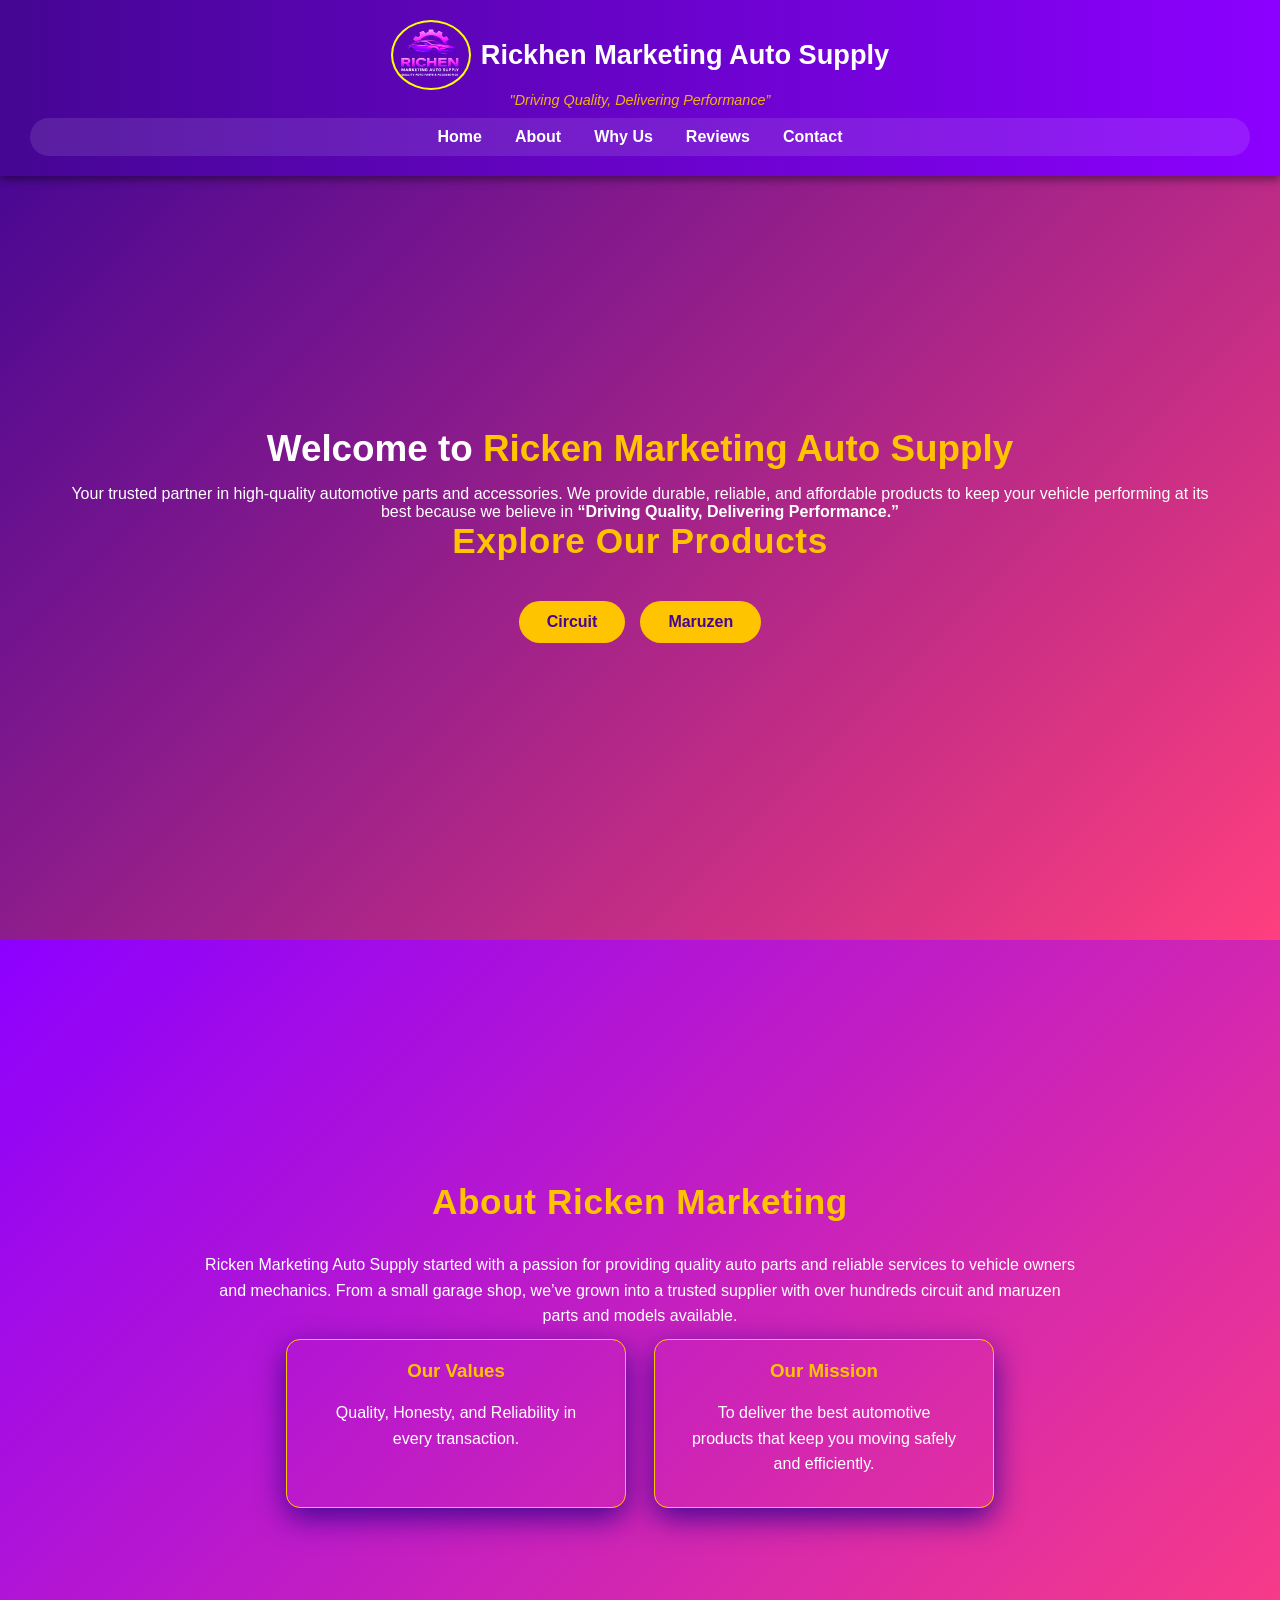
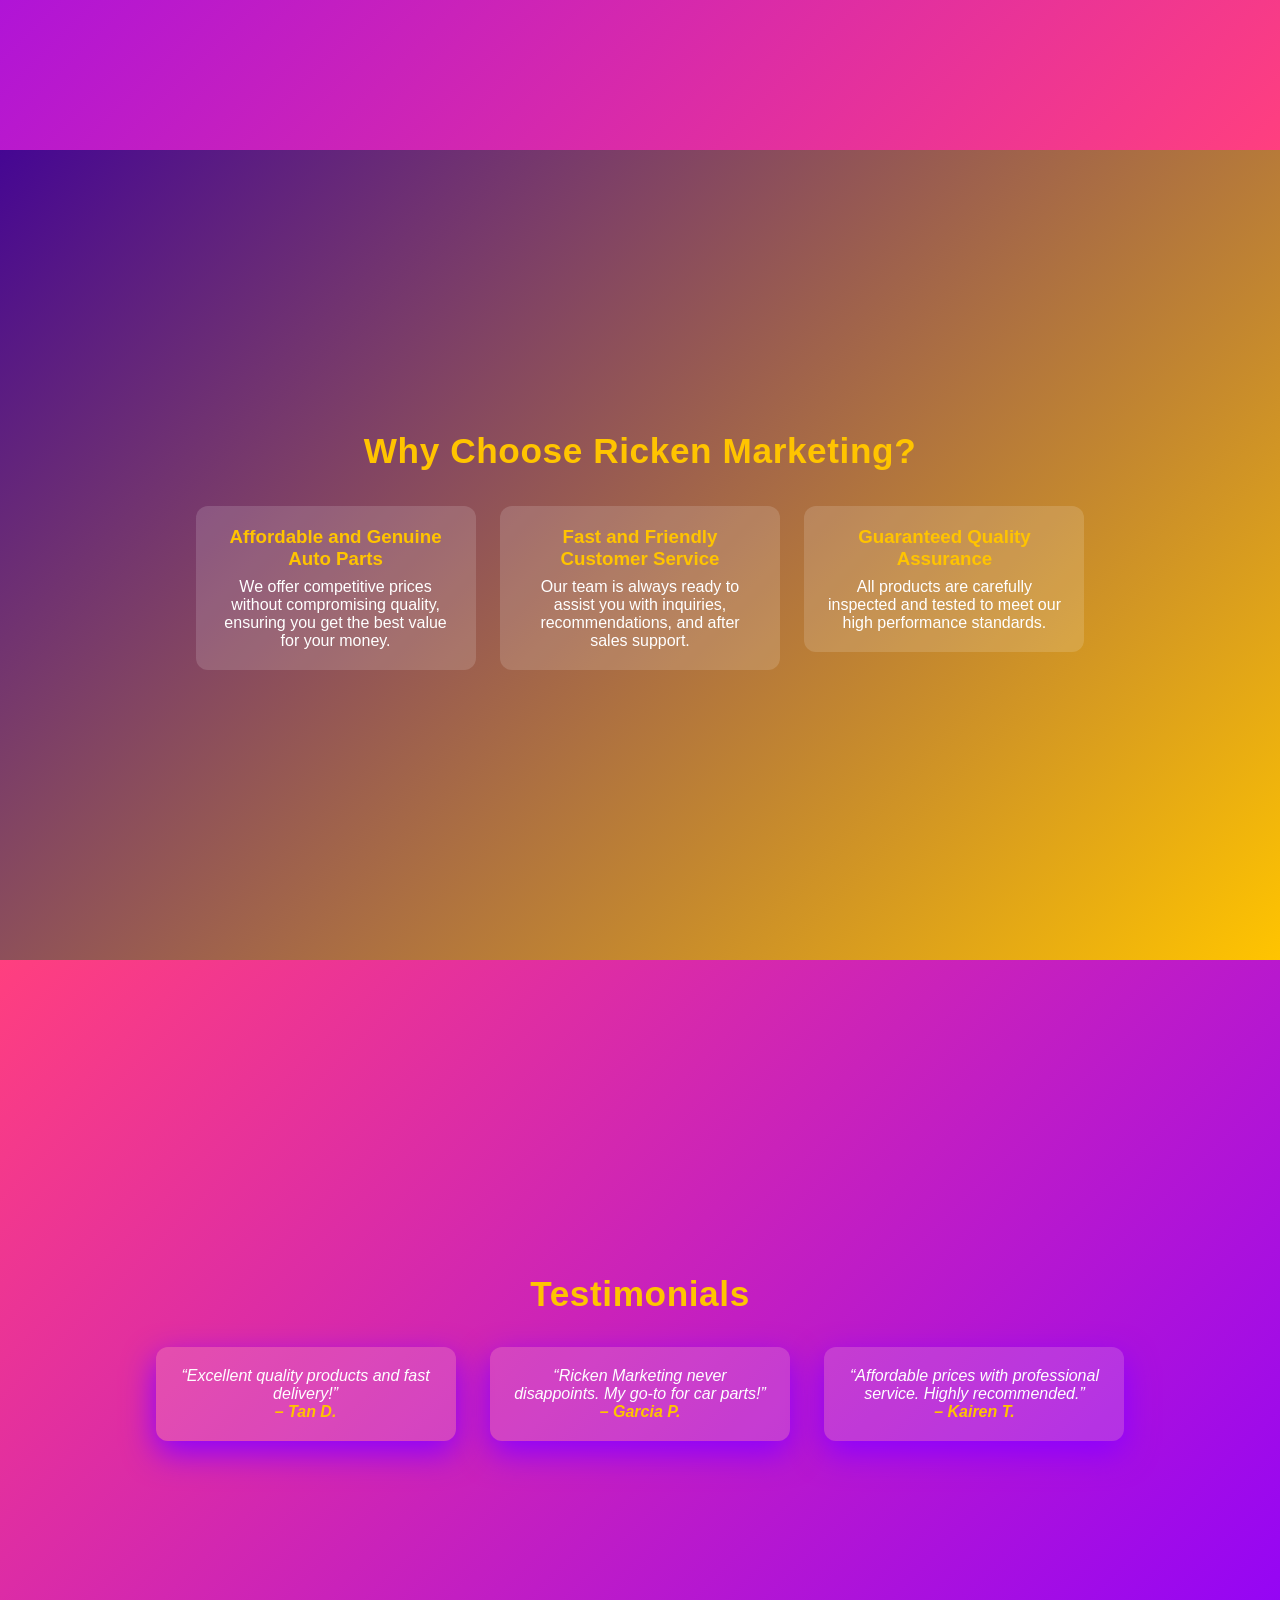
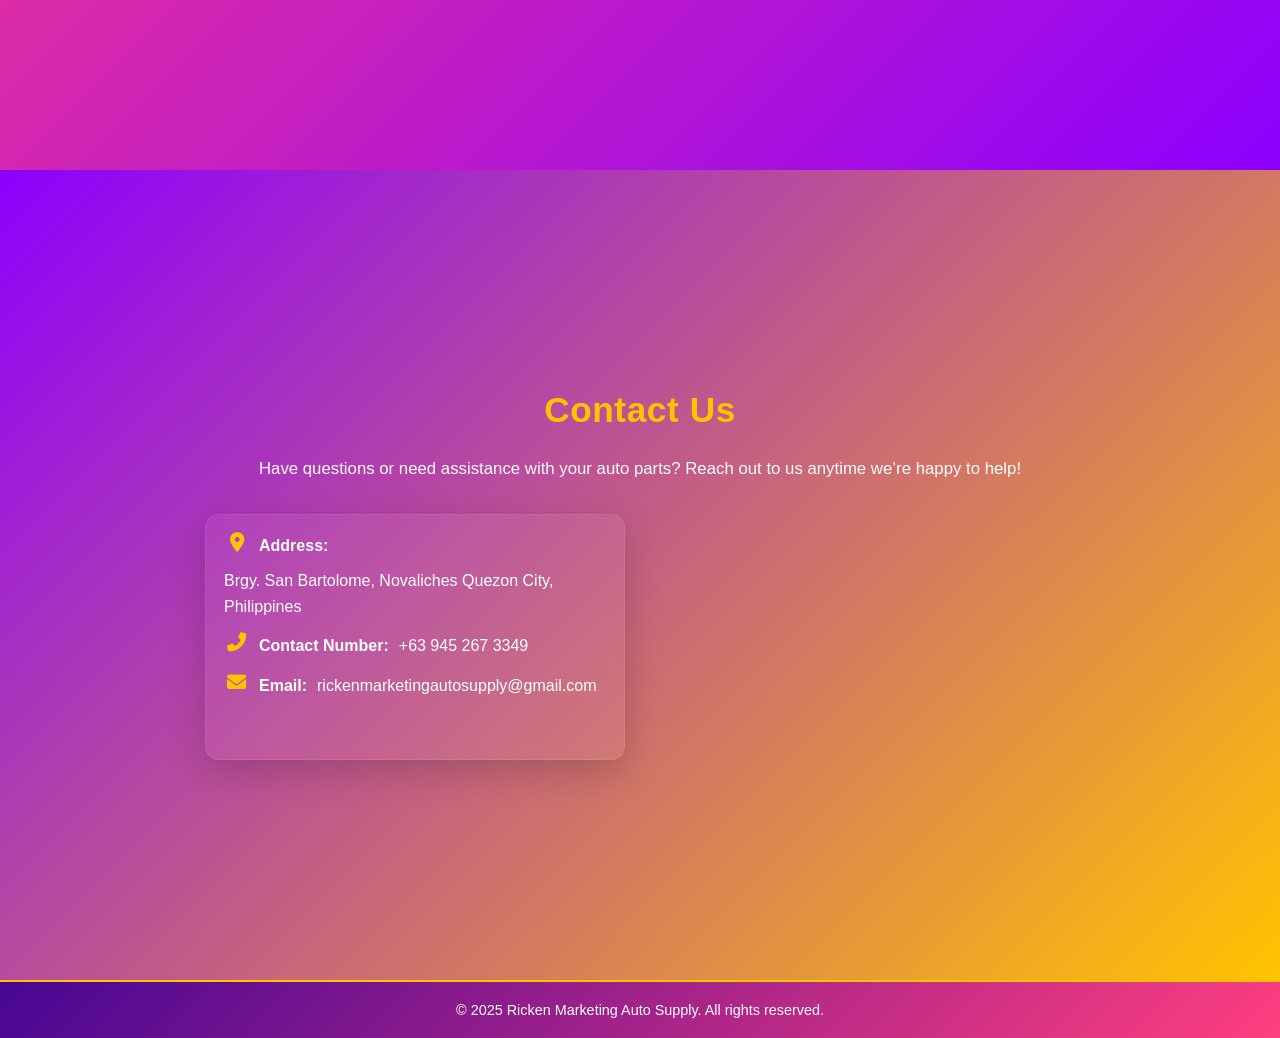
==== index.html @ 59401165 "Add files via upload" ====
<!DOCTYPE html>
<html lang="en">
<head>
    <meta charset="UTF-8">
    <meta name="viewport" content="width=device-width, initial-scale=1.0">
    <title>Rickhen Marketingt</title>
    <link rel="stylesheet" href="style.css">
    <link rel="stylesheet" href="https://cdnjs.cloudflare.com/ajax/libs/font-awesome/6.5.0/css/all.min.css">
    </head>
    <body>
    <header class="header">
        <div class="logo">
            <img src="Logo.png" alt="Rickhen Marketing"/>
            <h1>Rickhen Marketing Auto Supply</h1>
        </div>
        <p class="tagline">"Driving Quality, Delivering Performance”</p>
            
            <nav class="navbar">
                <ul id="nav-links" id="nav-links">
                    <li><a href="#home">Home</a></li>
                    <li><a href="#about">About</a></li>
                    <li><a href="#why">Why Us</a></li>
                    <li><a href="#testimonials">Reviews</a></li>
                    <li><a href="#contact">Contact</a></li>
                </ul>
            </nav>
    </header>

    <section class="home" id="home">
        <div class="home-content">
            <h1 class="popUp">Welcome to <span>Ricken Marketing Auto Supply</span></h1>

            <div class="popUp">
              Your trusted partner in high-quality automotive parts and accessories.
              We provide durable, reliable, and affordable products to keep your vehicle
              performing at its best because we believe in <strong>“Driving Quality, Delivering Performance.”</strong>
            </div>
            <h2 class="popUp"><span>Explore Our Products</span></h2>
            <div class="popUp">
            <div class="btn-group">
              <a href="circuit.html" class="btn fade-link">Circuit</a>
              <a href="maruzen.html" class="btn fade-link">Maruzen</a>
            </div>
            </div>
          </div> 
    </section>

    <section class="about" id="about">
        <h2>About Ricken Marketing</h2>
        <p>
          Ricken Marketing Auto Supply started with a passion for providing quality auto parts 
          and reliable services to vehicle owners and mechanics. From a small garage shop, 
          we’ve grown into a trusted supplier with over hundreds circuit and maruzen parts and models available.
        </p>
      
        <div class="highlights">
          <div class="highlight left-slide">
            <h3>Our Values</h3>
            <p>Quality, Honesty, and Reliability in every transaction.</p>
          </div>
          <div class="highlight right-slide">
            <h3>Our Mission</h3>
            <p>To deliver the best automotive products that keep you moving safely and efficiently.</p>
          </div>
        </div>
      </section>

      <section class="why" id="why">
        <h2>Why Choose Ricken Marketing?</h2>
        <div class="why-container">
          <div class="why-card left-slide">
            <h3>Affordable and Genuine Auto Parts</h3>
            <p>We offer competitive prices without compromising quality, ensuring you get the best value for your money.</p>
          </div>
      
          <div class="why-card right-slide">
            <h3>Fast and Friendly Customer Service</h3>
            <p>Our team is always ready to assist you with inquiries, recommendations, and after sales support.</p>
          </div>
      
          <div class="why-card bottom-slide">
            <h3>Guaranteed Quality Assurance</h3>
            <p>All products are carefully inspected and tested to meet our high performance standards.</p>
          </div>
        </div>
      </section>

      <section class="testimonials" id="testimonials">
        <h2>Testimonials</h2>
        <div class="reviews">
          <div class="review-card left-slide">
            <blockquote>“Excellent quality products and fast delivery!”</blockquote>
            <p>– Tan D.</p>
          </div>
          <div class="review-card right-slide">
            <blockquote>“Ricken Marketing never disappoints. My go-to for car parts!”</blockquote>
            <p>– Garcia P.</p>
          </div>
          <div class="review-card bottom-slide">
            <blockquote>“Affordable prices with professional service. Highly recommended.”</blockquote>
            <p>– Kairen T.</p>
          </div>
        </div>
      </section>  
      
      <section class="contact" id="contact">
        <h2>Contact Us</h2>
        <p class="contact-intro">
          Have questions or need assistance with your auto parts? 
          Reach out to us anytime we’re happy to help!
        </p>
      
        <div class="contact-container">
          <div class="contact-info">
            <p><i class="fas fa-map-marker-alt"></i> <strong>Address:</strong> Brgy. San Bartolome, Novaliches Quezon City, Philippines</p>
            <p><i class="fas fa-phone-alt"></i> <strong>Contact Number:</strong> +63 945 267 3349</p>
            <p><i class="fas fa-envelope"></i> <strong>Email:</strong> rickenmarketingautosupply@gmail.com</p>
          </div>
      
          <div class="socials">
            <h3>Follow Us</h3>
            <div class="social-links">
              <a href="#" class="fb"><i class="fab fa-facebook-f"></i> Facebook</a>
              <a href="#" class="ig"><i class="fab fa-instagram"></i> Instagram</a>
              <a href="#" class="yt"><i class="fab fa-youtube"></i> YouTube</a>
            </div>
          </div>
        </div>
      </section>
      
      
      <footer>
        <p>© 2025 Ricken Marketing Auto Supply. All rights reserved.</p>
      </footer>
<script src="jscript.js"></script>    
</body>
</html>
---- style.css ----
:root {
  --purple: #450693;
  --dark-red: #8C00FF;
  --black: #FF3F7F;
  --gray: #FFC400;
  --white: #ffffff;

  /* Gradient themes for each section */
  --grad-header: linear-gradient(90deg, var(--purple), var(--dark-red));
  --grad-home: linear-gradient(135deg, var(--purple), var(--black));
  --grad-about: linear-gradient(135deg, var(--dark-red), var(--black));
  --grad-why: linear-gradient(135deg, var(--purple), var(--gray));
  --grad-testimonials: linear-gradient(135deg, var(--black), var(--dark-red));
  --grad-contact: linear-gradient(135deg, var(--dark-red), var(--gray));
  --grad-footer: linear-gradient(135deg, var(--purple), var(--black));
}

/*BASE*/
* {
  margin: 0;
  padding: 0;
  box-sizing: border-box;
  
}
html{
  scroll-behavior: smooth;
}

body {
  font-family: 'Poppins', sans-serif;
  color: var(--white);
  background: var(--purple);
  overflow-x: hidden;
  -webkit-font-smoothing:antialiased;
  -moz-osx-font-smoothing:grayscale;
}

/* HEADER*/
.header {
  top: 0;
  left: 0;
  right: 0;
  background: var(--grad-header);
  color: var(--white);
  padding: 20px 30px;
  text-align: center;
  position: fixed;
  width: 100%;
  z-index: 100;
  box-shadow: 0 4px 8px rgba(0,0,0,0.4);
}
 
section{
  scroll-margin-top:130px
}

.logo {
  display: flex;
  align-items: center;  
  justify-content: center;
  text-align: center;
  gap: 10px;
}

.logo img {
  width: 80px;          
  height: 70px;        
  border-radius: 50%;   
  border: 2px solid var(--gray);
  filter: brightness(1.8) saturate(1.7);
}

.header h1 {
  font-size: 1.7rem;
  font-weight: 700;
}

.tagline {
  font-size: 0.9rem;
  color: var(--gray);
  margin-top: 2px;
  margin-bottom: 10px;
  font-style: italic;
  opacity: 0.9;
}

/* AVBAR */
.navbar {
  width: auto;
  margin-top: 10px;
  background: rgba(255, 255, 255, 0.1);
  border-radius: 50px;
}

.navbar ul {
  display: flex;
  justify-content: center;
  flex-wrap: wrap;
  list-style: none;
  gap: 25px;
  padding: 10px;
}

.navbar ul li a {
  color: var(--white);
  text-decoration: none;
  font-weight: 600;
  transition: color 0.3s;
  padding: 8px 4px;

  transition: all 0.3s ease;
}

.navbar a:hover,
  .navbar a.active {
    background: var(--gray);
    color: var(--purple);
    transform: translateY(-3px);
    border-radius: 999px;
  } 
  body { 
    padding-top:130px; 
  }

/* SECTION BASE */
section{
  width:100%;
  min-height:90vh;           
  display:flex;
  flex-direction:column;
  justify-content:center;
  align-items:center;
  padding:100px 60px;
  box-sizing:border-box;
  text-align:center;
}
section h2{
  font-size:2.2rem;
  margin-bottom:18px;
  letter-spacing:0.6px;
}
@media (max-width:900px){
  section{
    padding:100px 60px; min-height:90vh;
  }
  section h2{
    font-size:1.8rem;
  }
}

/*  HOME */
.home {
  background: var(--grad-home);
  position:relative;
  
}

.home h1 {
  font-size: 2.3rem;
  margin-bottom: 15px;
  
}
.home h2{ 
  color:var(--gray) ;
}
.home h1 span {
  color: var(--gray);
}

.home .btn-group {
  margin-top: 40px;
  display: flex;
  justify-content: center;
  flex-wrap: wrap;
  gap: 15px;
}

.btn {
  background: var(--gray);
  color: var(--purple);
  padding: 12px 28px;
  border-radius: 30px;
  text-decoration: none;
  font-weight: 600;
  transition: 0.3s;
}

.btn:hover {
  background: var(--white);
  color: var(--black);
  transform: scale(1.05);
}

@keyframes smoothPopUp {
  0% {
    opacity: 0;
    transform: scale(0.8);
  }
  60% {
    opacity: 1;
    transform: scale(1.05);
  }
  100% {
    opacity: 1;
    transform: scale(1);
  }
}

.popUp {
  opacity: 0;
  transform: scale(0.8);
  transition: opacity 1s ease-out, transform 1s ease-out;
}

.popUp.visible {
  animation: smoothPopUp 2s ease-out forwards;
}


/* ABOUT */
.about {
  background: var(--grad-about);
}

.about h2 {
  color: var(--gray);
  margin-bottom: 20px;
}
.about p {
  max-width: 900px;
  margin: 0 auto;
  line-height: 1.6;
  padding: 10px;
}
.highlights{
  display: flex;
  gap: 28px;
  justify-content: center;
  flex-wrap: wrap;
  align-items: stretch;
}
.highlight{
  width:340px;
  padding:20px;
  border:1px solid  var(--gray);
  box-shadow:0 10px 30px var(--purple);
  border-radius:14px;
}
.highlight h3{
  color:var(--gray); 
  margin-bottom:8px; 
 }

 /*Slide-in Animation for About Section*/
@keyframes slideInUp {
  0% {
    opacity: 0;
    transform: translateY(60px);
  }
  80% {
    opacity: 1;
    transform: translateY(-5px);
  }
  100% {
    opacity: 1;
    transform: translateY(0);
  }
}

@keyframes slideInLeft {
  0% {
    opacity: 0;
    transform: translateX(-60px);
  }
  80% {
    opacity: 1;
    transform: translateX(5px);
  }
  100% {
    opacity: 1;
    transform: translateX(0);
  }
}

@keyframes slideInRight {
  0% {
    opacity: 0;
    transform: translateX(60px);
  }
  80% {
    opacity: 1;
    transform: translateX(-5px);
  }
  100% {
    opacity: 1;
    transform: translateX(0);
  }
}

.about, .highlight {
  opacity: 0;
  transition: opacity 0.8s ease-out, transform 0.8s ease-out;
}
.about.visible {
  animation: slideInUp 1s ease-out forwards;
}
.highlight.left-slide.visible {
  animation: slideInLeft 1.5s ease-out forwards;
}
.highlight.right-slide.visible {
  animation: slideInRight 1.5s ease-out forwards;
}

/* Responsive layout */
@media (max-width: 1024px) {
  .highlight {
    width: 45%;
  }
}

@media (max-width: 768px) {
  .highlight {
    width: 80%;
  }
}

@media (max-width: 480px) {
  .highlight {
    width: 90%;
  }
}

/* WHY CHOOSE US */
.why {
  background: var(--grad-why);
}

.why h2 {
  color: var(--gray);
  margin-bottom: 25px;
}
.why-card h3{ 
  color:var(--gray); 
  margin-bottom:8px ;
}
.why-card {
  
  background: rgba(255,255,255,0.15);
  border-radius: 12px;
  width: 280px;
  padding: 20px;
  margin: 10px;
  display: inline-block;
  vertical-align: top;
  transition: 0.3s;  
}

.why-card:hover {
  background: rgba(255,255,255,0.3);
  transform: translateY(-5px);
}
/* WHY CHOOSE US Animation */
.why-card {
  background: rgba(255,255,255,0.15);
  border-radius: 12px;
  width: 280px;
  padding: 20px;
  margin: 10px;
  display: inline-block;
  vertical-align: top;
  transition: opacity 0.8s ease-out, transform 0.8s ease-out;
  opacity: 0;
  transform: translateY(40px);
}

.why-card.visible {
  opacity: 1;
  transform: translateY(0);
}

/* Responsive layout */
@media (max-width: 1024px) {
  .why-card {
    width: 45%;
    margin: 10px auto;
  }
}

@media (max-width: 768px) {
  .why-card {
    width: 80%;
    margin: 12px auto;
  }
}

@media (max-width: 480px) {
  .why-card {
    width: 90%;
    padding: 15px;
  }
}

.why-card.visible {
  opacity: 1;
  transform: translateY(0);
}

/* Responsive layout */
@media (max-width: 1024px) {
  .why-card {
    width: 45%;
    margin: 10px auto;
  }
}

@media (max-width: 768px) {
  .why-card {
    width: 80%;
    margin: 12px auto;
  }
}

@media (max-width: 480px) {
  .why-card {
    width: 90%;
    padding: 15px;
  }
}


/* TESTIMONIALS */
.testimonials {
  background: var(--grad-testimonials);
}

.testimonials h2 {
  color: var(--gray);
}

.review-card {
  box-shadow:0 12px 32px var(--dark-red);
  background: rgba(255,255,255,0.15);
  border-radius: 12px;
  width: 300px;
  padding: 20px;
  margin: 15px;
  display: inline-block;
  vertical-align: top;
  font-style: italic;
}
.review-card p{ 
  color:var(--gray); 
  font-weight:700 ;
}
/* TESTIMONIALS Animation & Responsiveness*/
.review-card {
  box-shadow: 0 12px 32px var(--dark-red);
  background: rgba(255,255,255,0.15);
  border-radius: 12px;
  width: 300px;
  padding: 20px;
  margin: 15px;
  display: inline-block;
  vertical-align: top;
  font-style: italic;
  opacity: 0;
  transform: translateY(40px);
  transition: opacity 0.8s ease-out, transform 0.8s ease-out;
}

.review-card.visible {
  opacity: 1;
  transform: translateY(0);
}

.review-card p { 
  color: var(--gray); 
  font-weight: 700;
}

/* Responsive layout adjustments */
@media (max-width: 1024px) {
  .review-card {
    width: 45%;
    margin: 12px auto;
  }
}

@media (max-width: 768px) {
  .review-card {
    width: 80%;
    margin: 12px auto;
  }
}

@media (max-width: 480px) {
  .review-card {
    width: 90%;
    padding: 15px;
  }
}


/* ===== CONTACT ===== */
.contact {
  background: var(--grad-contact);
  position: relative;
  overflow: hidden;
  padding: 80px 20px;
}

.contact::before { 
  content: ""; 
  position: absolute; 
  right: -140px; top: -120px; 
  width: 360px; height: 360px; 
  background: var(--yellow); 
  opacity: 0.08; 
  filter: blur(120px); 
  border-radius: 50%; 
}

.contact::after { 
  content: ""; 
  position: absolute; 
  left: -140px; bottom: -120px; 
  width: 360px; height: 360px; 
  background: var(--skyblue); 
  opacity: 0.08; 
  filter: blur(120px); 
  border-radius: 50%; 
}

.contact h2 { 
  color: var(--gray); 
  text-align: center;
  margin-bottom: 25px; 
}

.contact-intro { 
  max-width: 820px; 
  margin: 0 auto 30px; 
  text-align: center;
  font-size: 1.05rem; 
  line-height: 1.7; 
  opacity: 0.98;
}

/*CONTACT CONTAINER */
.contact-container { 
  display: flex; 
  gap: 30px; 
  justify-content: center; 
  flex-wrap: wrap; 
  align-items: stretch; 
  max-width: 1100px; 
  margin: 0 auto;
  position: relative;
  z-index: 2;
}

/* CARDS */
.contact-info, .socials {
  width: 420px;
  padding: 18px;
  border-radius: 14px;
  background: rgba(255,255,255,0.06);
  border: 1px solid rgba(255,255,255,0.08);
  backdrop-filter: blur(6px);
  box-shadow: 0 12px 36px rgba(0,0,0,0.18);
  transition: all 0.8s ease-out;
  opacity: 0;
}

.contact-info {
  transform: translateX(-80px);
}
.socials {
  transform: translateX(80px);
}
.contact-info.show, .socials.show {
  opacity: 1;
  transform: translateX(0);
}
.contact-info:hover, .socials:hover { 
  transform: translateY(-6px); 
  box-shadow: 0 18px 44px rgba(0,0,0,0.22); 
}

/* CONTACT INFO CONTENT */
.contact-info p {
  display: flex;                  
  align-items: flex-start;        
  gap: 10px;                      
  margin-bottom: 14px;
  font-size: 1rem;
  line-height: 1.6;
  color: var(--white);
  text-align: left;                
  flex-wrap: wrap;
  word-break: break-word;
}

.contact-info i {
  color: var(--gray);
  font-size: 1.2rem;
  flex-shrink: 0;                  
  width: 25px;                     
  text-align: center;
}
/* Responsive font-size adjustments */
@media (max-width: 768px) {
  .contact-info p {
    font-size: 0.95rem;
    line-height: 1.5;
  }
}

@media (max-width: 480px) {
  .contact-info p {
    font-size: 0.9rem;
    line-height: 1.4;
  }
}

/* SOCIAL LINKS */
.socials h3 { 
  color: var(--gray); 
  margin-bottom: 18px; 
  text-transform: uppercase; 
  letter-spacing: 0.8px; 
  text-align: center;
}

.social-links { 
  display: flex; 
  flex-direction: column; 
  gap: 14px; 
}

.social-links a {
  display: flex; 
  align-items: center;
  gap: 12px;
  padding: 12px 18px;
  border-radius: 10px;
  text-decoration: none;
  font-weight: 700;
  color: var(--white);
  background: rgba(255,255,255,0.05);
  transition: transform 0.3s ease, box-shadow 0.3s ease;
  border: 1px solid rgba(255,255,255,0.08);
}

.social-links a:hover {
  transform: translateY(-4px);
  box-shadow: 0 8px 20px rgba(0,0,0,0.3);
}

.social-links a i {
  font-size: 1.3rem;
  color: var(--gray);
}

/* RESPONSIVE */
@media (max-width: 1024px) {
  .contact-info, .socials {
    width: 46%;
  }
}
@media (max-width: 768px) {
  .contact-info, .socials {
    width: 90%;
  }
}
@media (max-width: 480px) {
  .contact-info, .socials {
    width: 100%;
    padding: 24px;
  }
}


/*  FOOTER*/
footer {
  background: var(--grad-footer);
  color: var(--white);
  text-align: center;
  padding: 20px;
  font-size: 0.9rem;
  border-top: 2px solid var(--gray);
}

/* RESPONSIV */
@media (max-width: 768px) {
  .navbar ul {
    gap: 10px;
  }
  .home h1 {
    font-size: 1.9rem;
  }
  section {
    padding: 120px 15px 70px;
  }
}

@media (max-width: 480px) {
  .header h1 {
    font-size: 1rem;
  }
  .navbar ul li a {
    font-size: 0.9rem;
  }
  .btn {
    padding: 10px 20px;
    font-size: 0.9rem;
  }
}


/* POP-UP  */
.popUp {
  opacity: 0;
  transform: scale(0.8);
}
.popUp.visible {
  animation: smoothPopUp 1.9s ease-out forwards;
}

@keyframes smoothPopUp {
  0% {
    opacity: 0;
    transform: scale(0.8);
  }
  60% {
    opacity: 1;
    transform: scale(1.05);
  }
  100% {
    opacity: 1;
    transform: scale(1);
  }
}

/* ABOUT HIGHLIGHT SLIDE-IN */
.about, .highlight {
  opacity: 0;
}
.about.visible {
  animation: slideInUp 1.2s ease-out forwards;
}
.highlight.left-slide.visible {
  animation: slideInLeft 1.2s ease-out forwards;
}
.highlight.right-slide.visible {
  animation: slideInRight 1.2s ease-out forwards;
}

@keyframes slideInUp {
  0% { opacity: 0; transform: translateY(50px); }
  80% { opacity: 1; transform: translateY(-5px); }
  100% { opacity: 1; transform: translateY(0); }
}
@keyframes slideInLeft {
  0% { opacity: 0; transform: translateX(-90px); }
  80% { opacity: 1; transform: translateX(5px); }
  100% { opacity: 1; transform: translateX(0); }
}
@keyframes slideInRight {
  0% { opacity: 0; transform: translateX(90px); }
  80% { opacity: 1; transform: translateX(-5px); }
  100% { opacity: 1; transform: translateX(0); }
}

/* WHY CARDS STAGGER */
.why-card {
  opacity: 0;
  transform: translateY(90px);
}
.why-card.visible {
  animation: whyCardPop 1.5s ease-out forwards;
}
@keyframes whyCardPop {
  0% { opacity: 0; transform: translateY(90px); }
  60% { opacity: 1; transform: translateY(-5px); }
  100% { opacity: 1; transform: translateY(0); }
}

/* REVIEW CARDS STAGGER */
.review-card {
  opacity: 0;
  transform: translateY(90px);
}
.review-card.visible {
  animation: reviewCardPop 1.5s ease-out forwards;
}
@keyframes reviewCardPop {
  0% { opacity: 0; transform: translateY(90px); }
  60% { opacity: 1; transform: translateY(-5px); }
  100% { opacity: 1; transform: translateY(0); }
}

/*CONTACT INFO / SOCIALS SLIDE */
.contact-info, .socials {
  opacity: 0;
  transform: translateY(90px); 
}

.contact-info.show, .socials.show {
  animation: contactSlideUp 1.5s ease-out forwards;
}

@keyframes contactSlideUp {
  0% {
    opacity: 0;
    transform: translateY(90px);
  }
  60% {
    opacity: 1;
    transform: translateY(-10px);
  }
  100% {
    opacity: 1;
    transform: translateY(0); 
  }
}
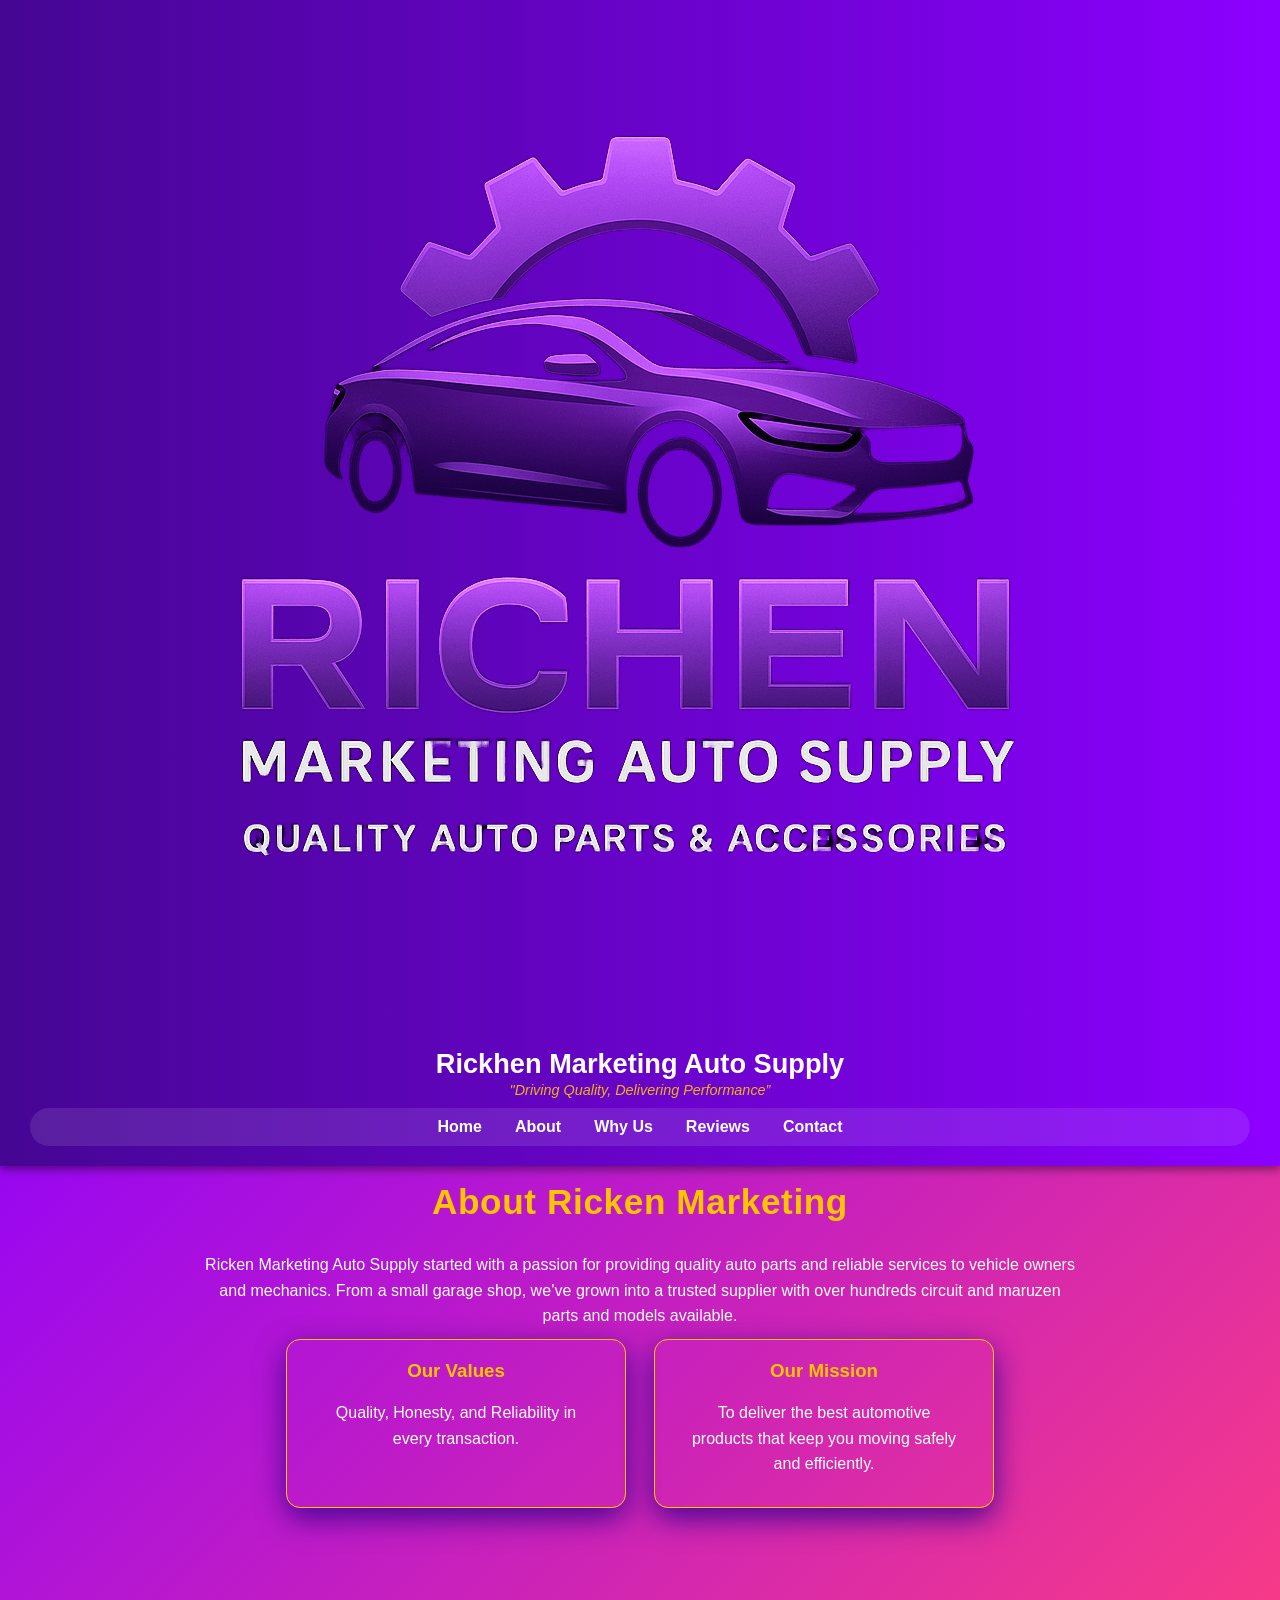
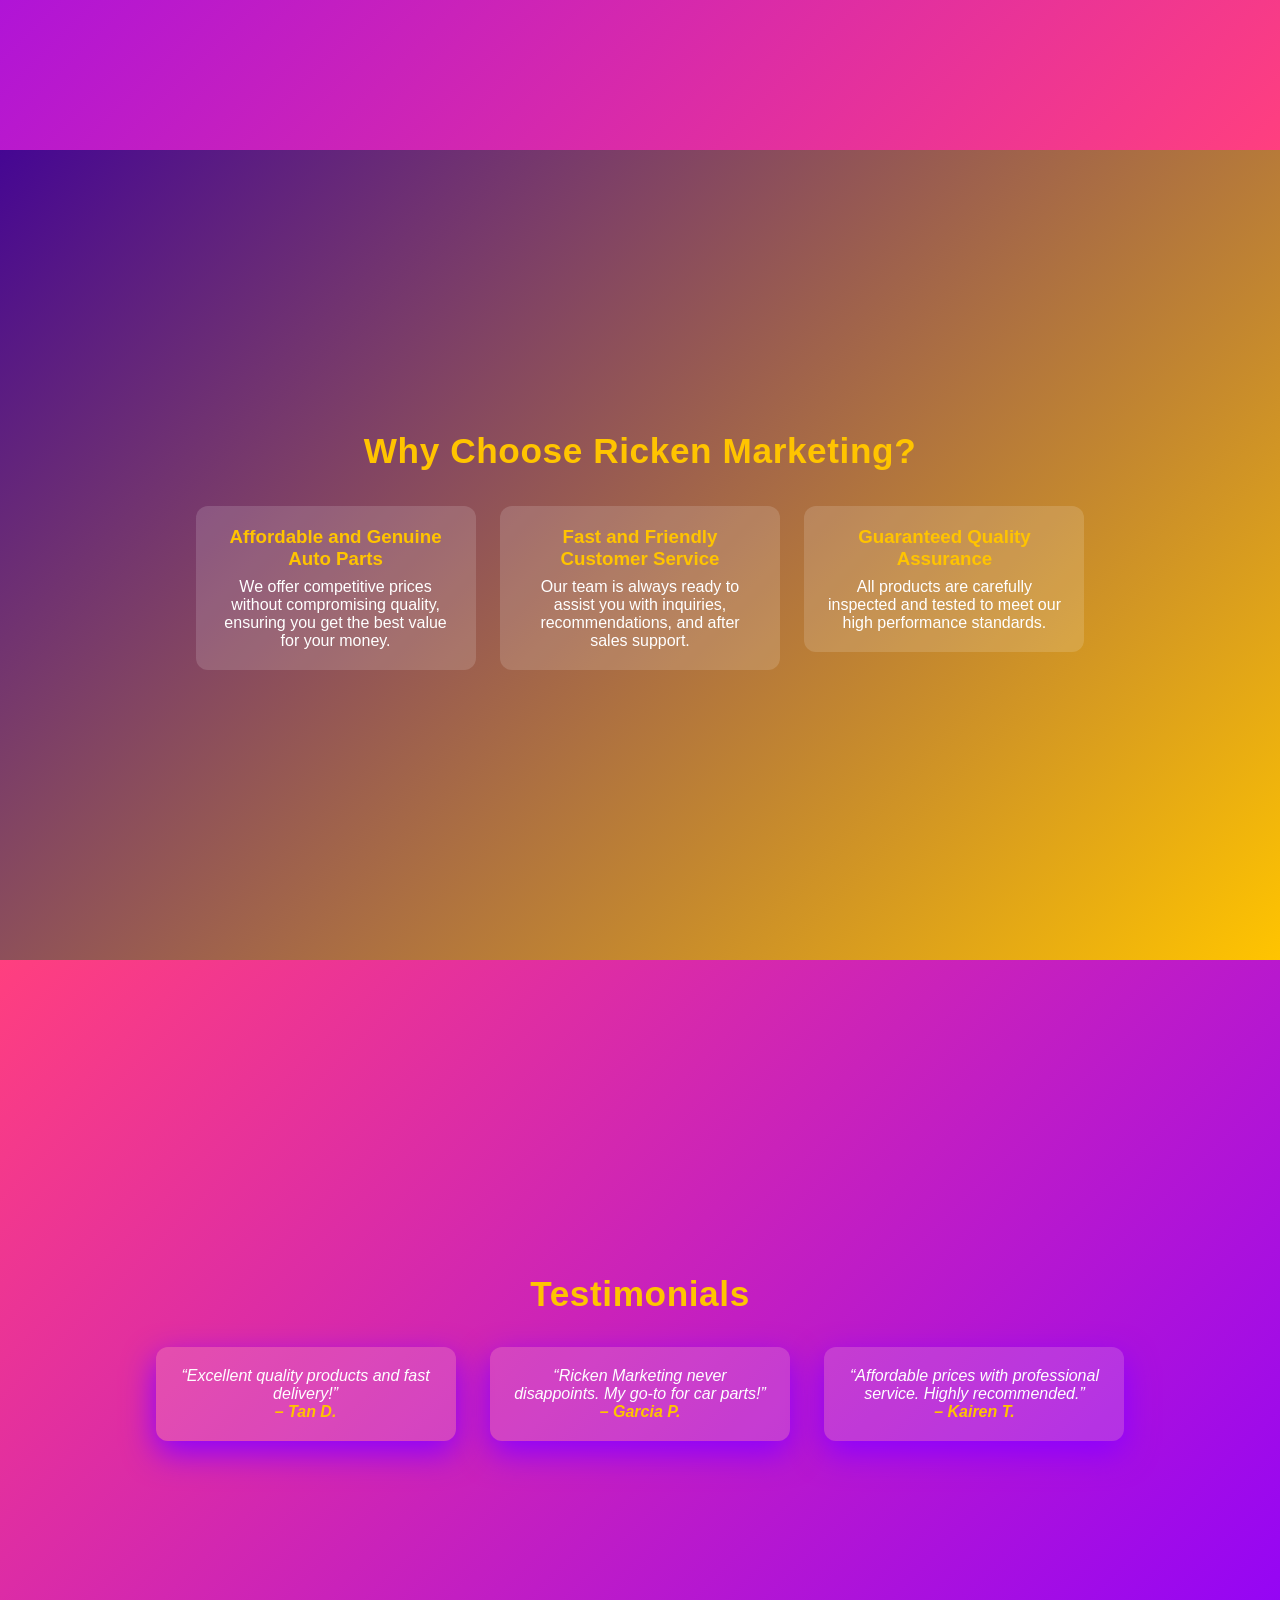
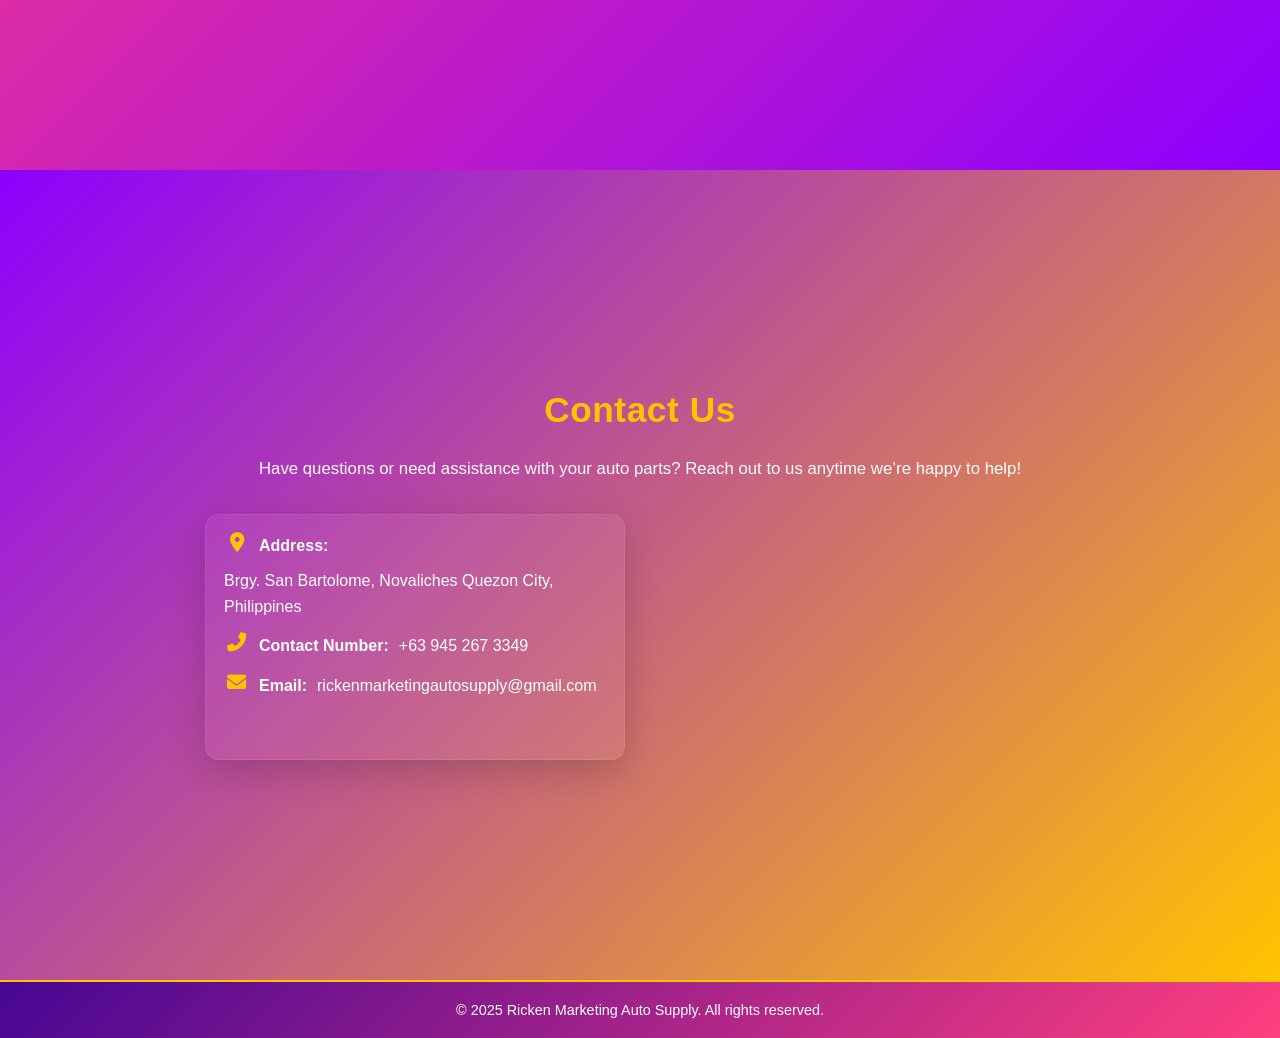
==== commit 9b84805a: "Update index.html" ====
--- a/index.html
+++ b/index.html
@@ -9,7 +9,7 @@
     </head>
     <body>
     <header class="header">
-        <div class="logo">
+        <div class="logoo">
             <img src="Logo.png" alt="Rickhen Marketing"/>
             <h1>Rickhen Marketing Auto Supply</h1>
         </div>
@@ -134,4 +134,5 @@
       </footer>
 <script src="jscript.js"></script>    
 </body>
-</html>      +
+</html>      
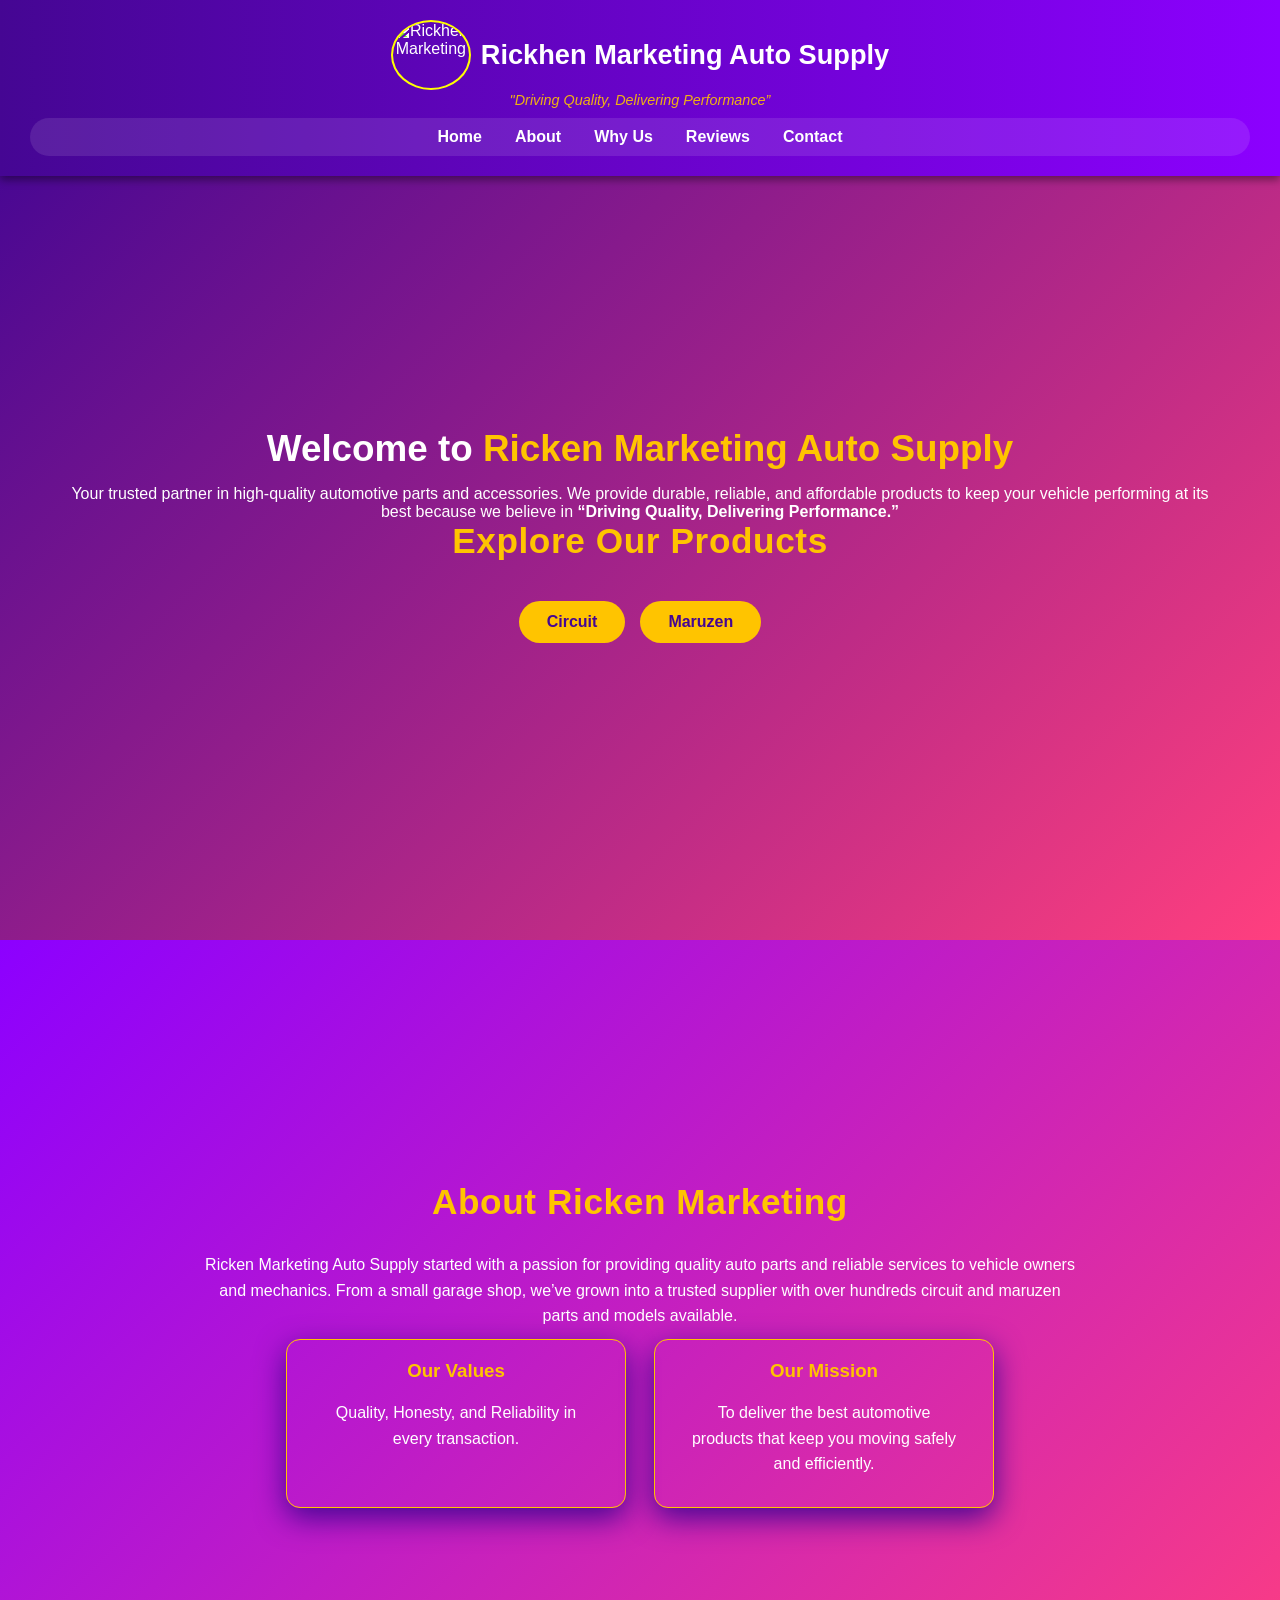
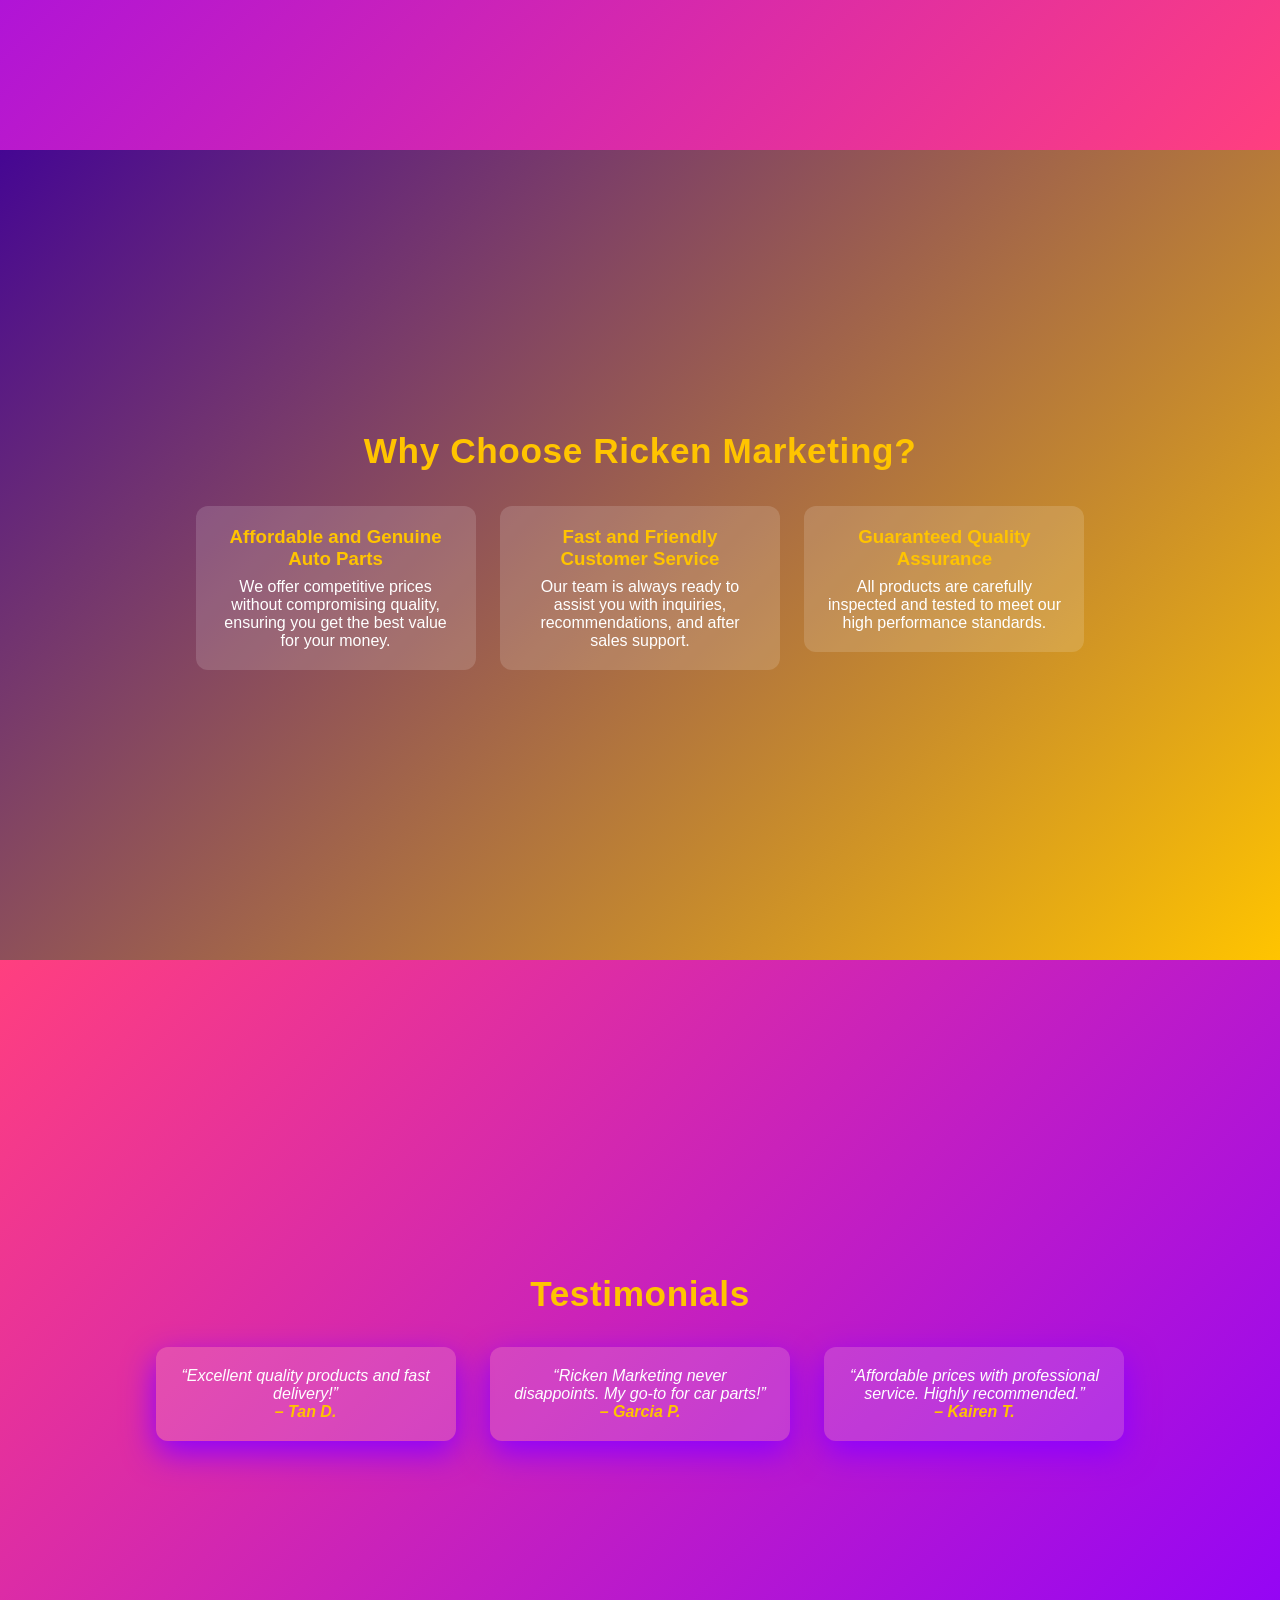
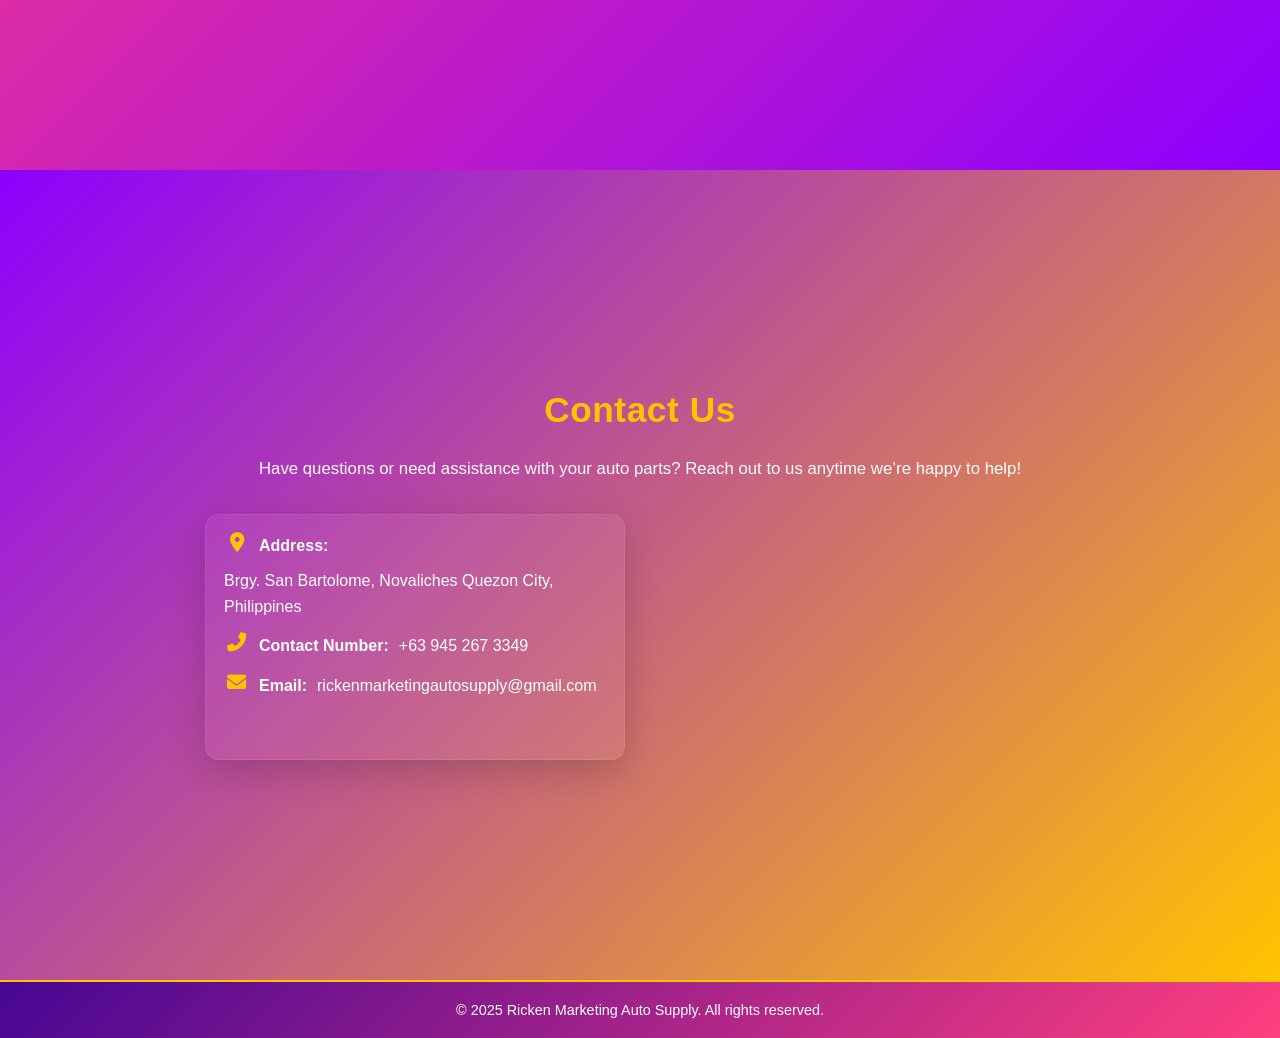
==== commit f8359645: "Update index.html" ====
--- a/index.html
+++ b/index.html
@@ -9,8 +9,8 @@
     </head>
     <body>
     <header class="header">
-        <div class="logoo">
-            <img src="Logo.png" alt="Rickhen Marketing"/>
+        <div class="logo">
+            <img src="Logoo.png" alt="Rickhen Marketing"/>
             <h1>Rickhen Marketing Auto Supply</h1>
         </div>
         <p class="tagline">"Driving Quality, Delivering Performance”</p>
@@ -136,3 +136,4 @@
 </body>
 
 </html>      
+
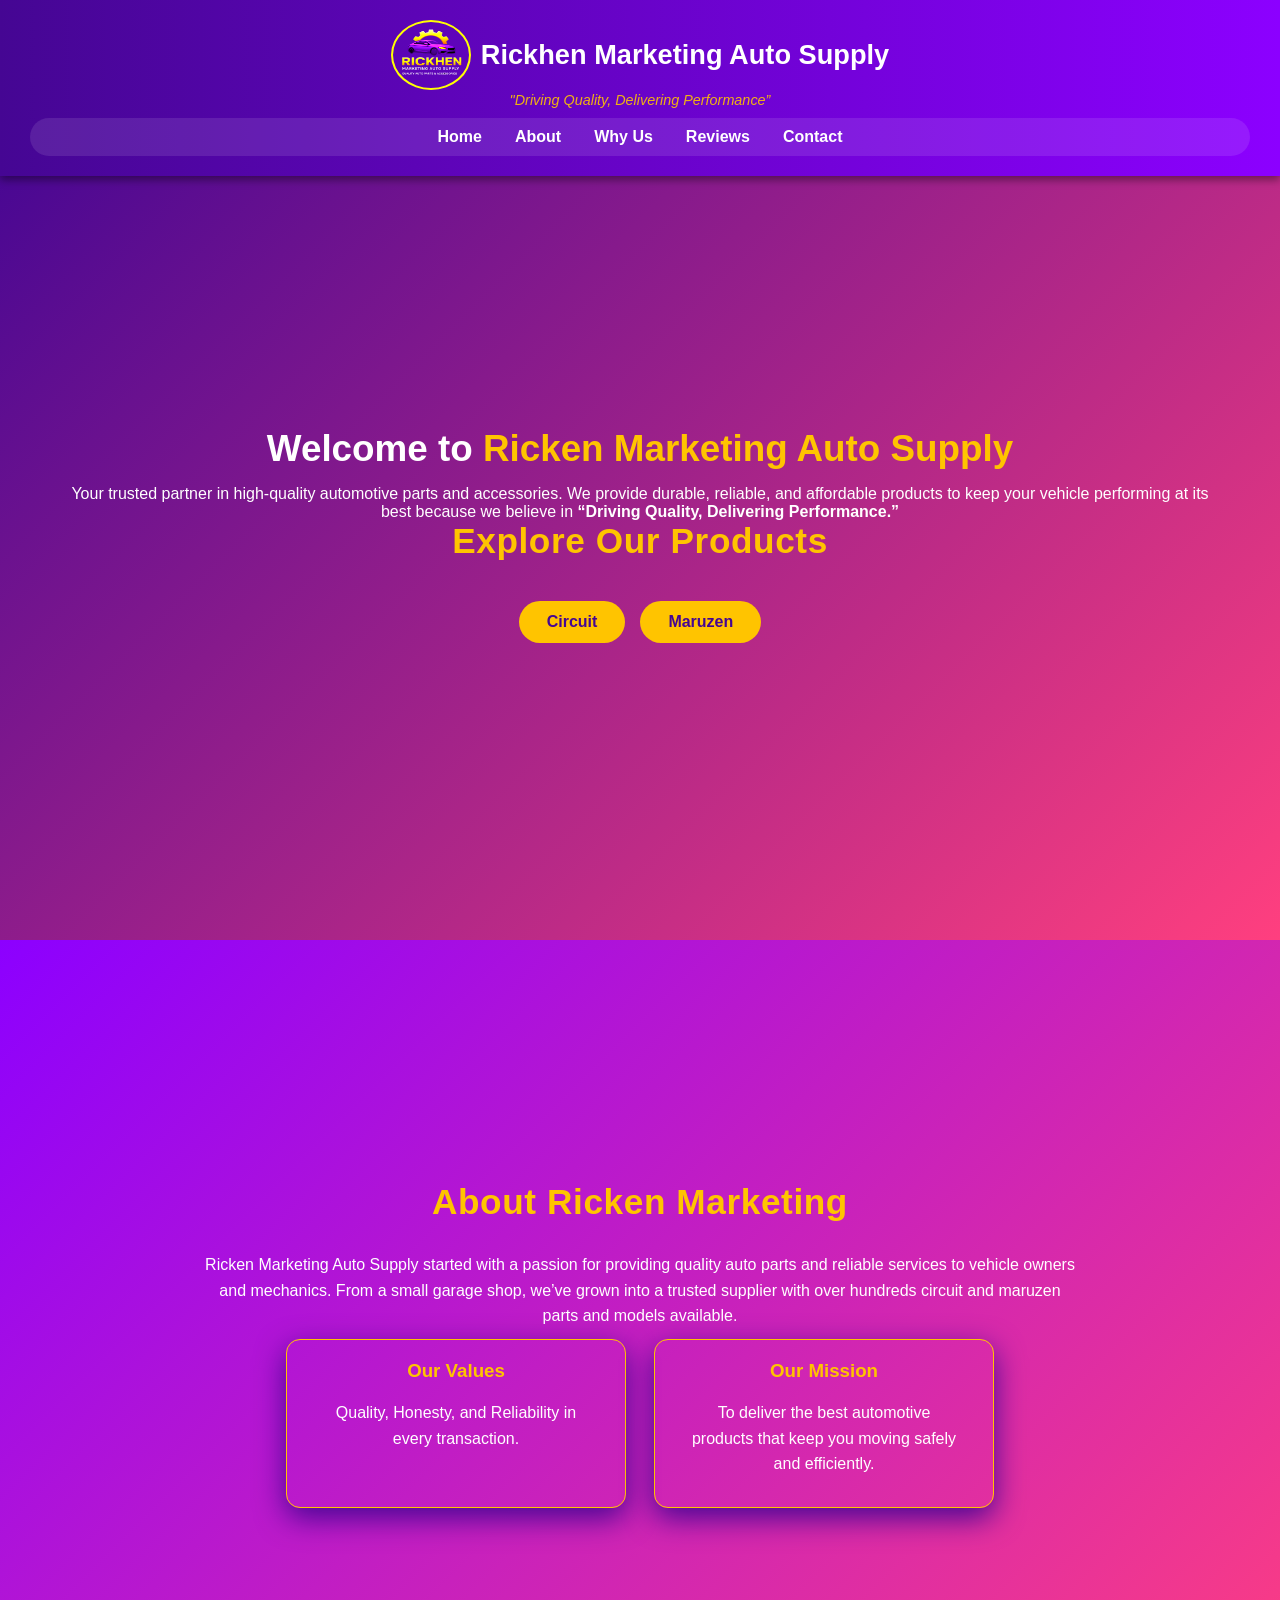
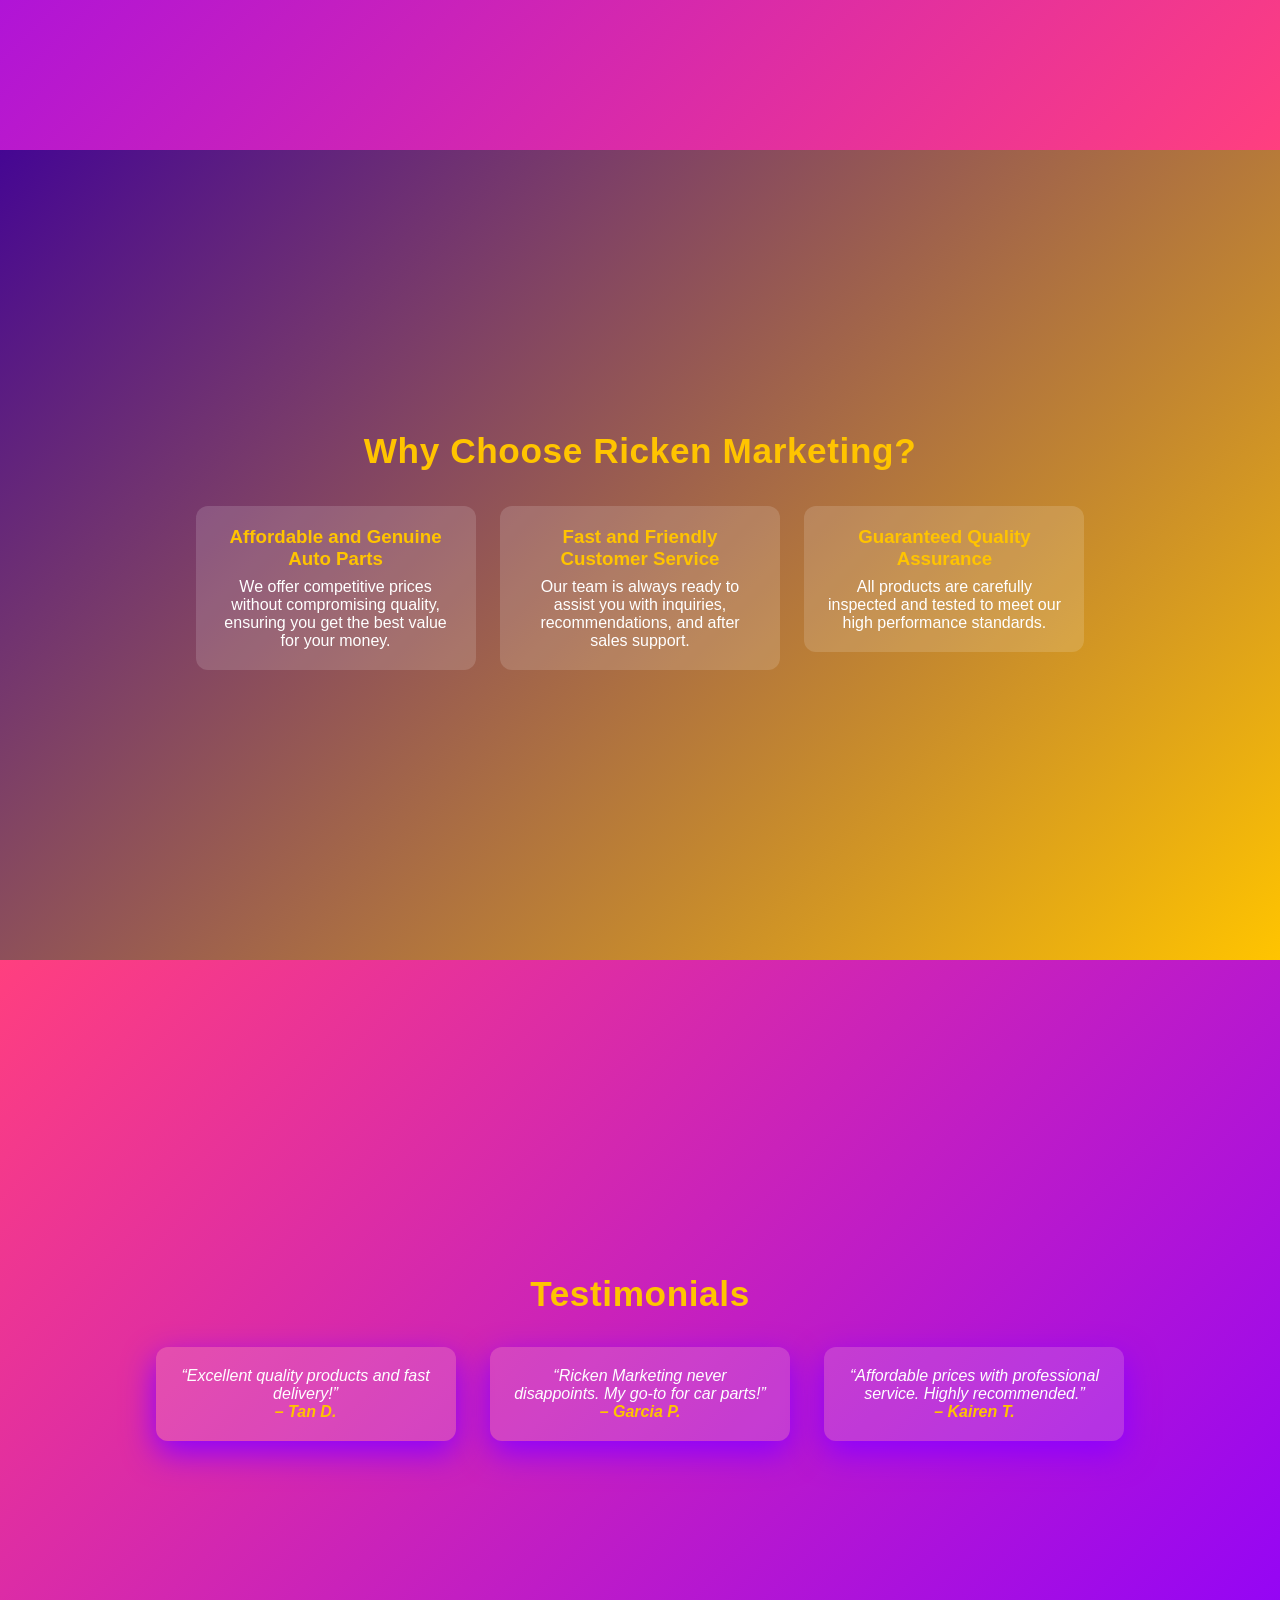
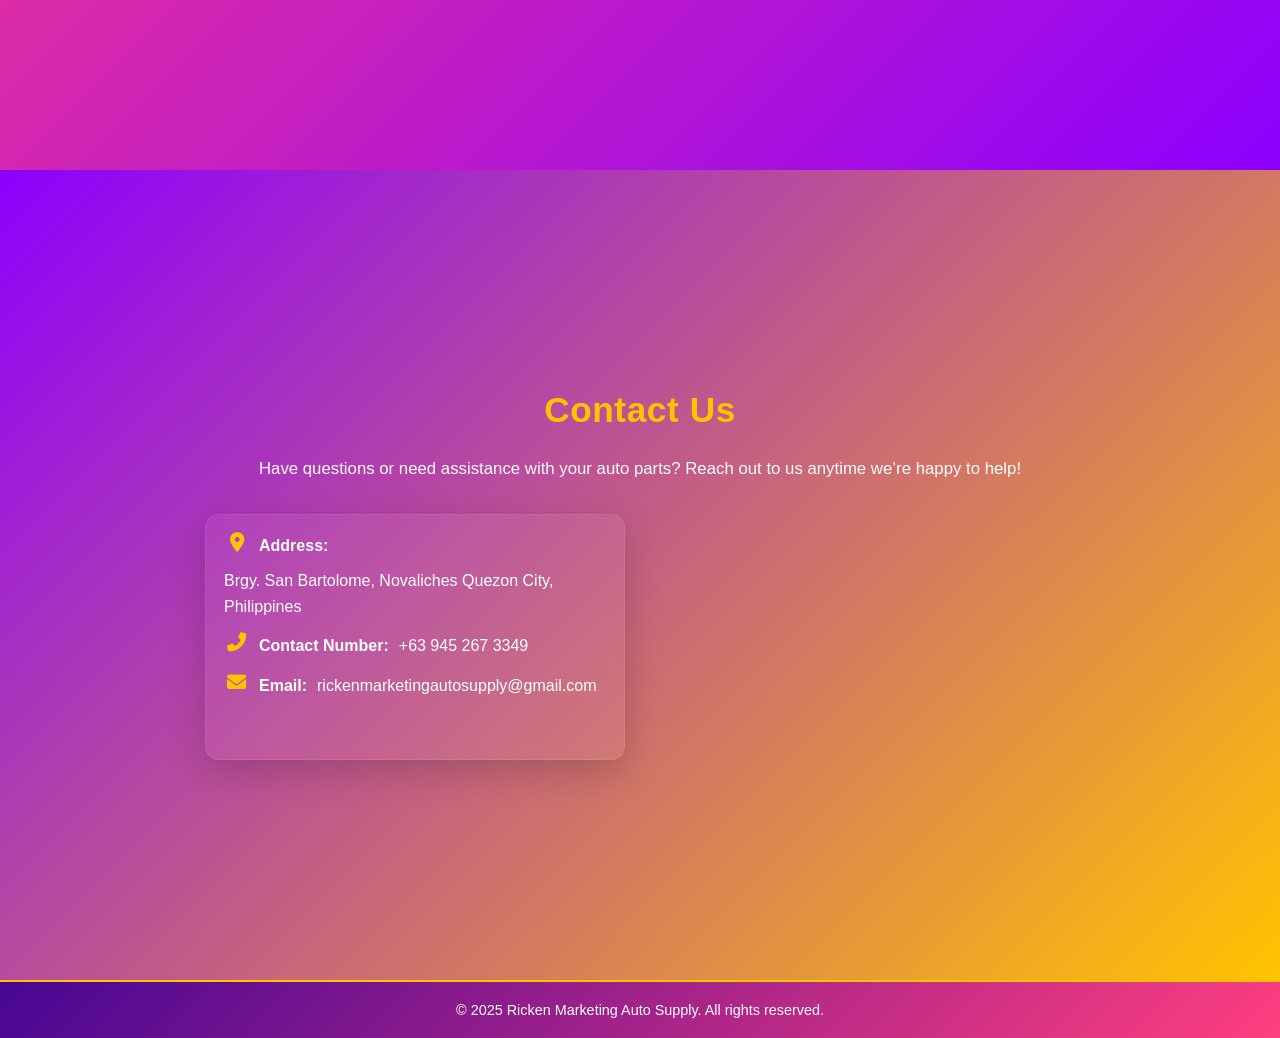
==== commit d8f3c53d: "Update index.html" ====
--- a/index.html
+++ b/index.html
@@ -10,7 +10,7 @@
     <body>
     <header class="header">
         <div class="logo">
-            <img src="Logoo.png" alt="Rickhen Marketing"/>
+            <img src="logoo.png" alt="Rickhen Marketing"/>
             <h1>Rickhen Marketing Auto Supply</h1>
         </div>
         <p class="tagline">"Driving Quality, Delivering Performance”</p>
@@ -137,3 +137,4 @@
 
 </html>      
 
+
